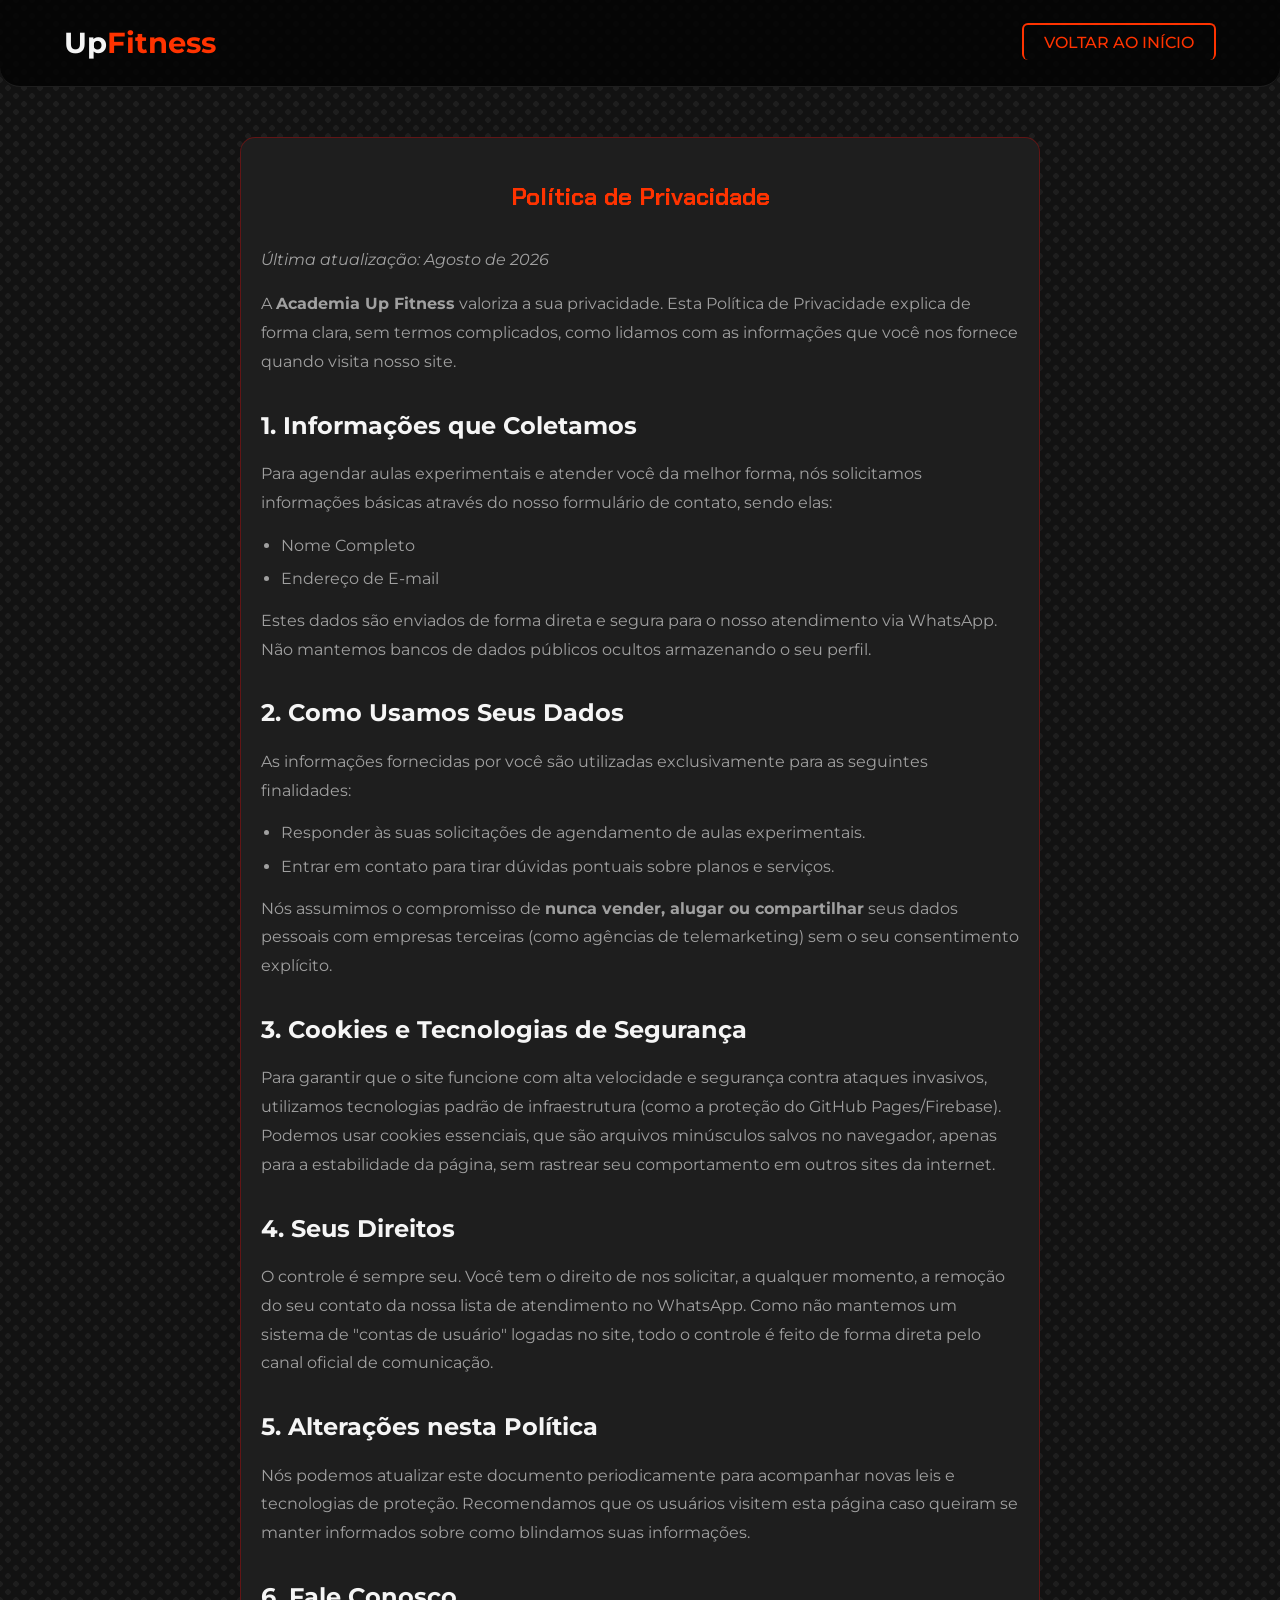
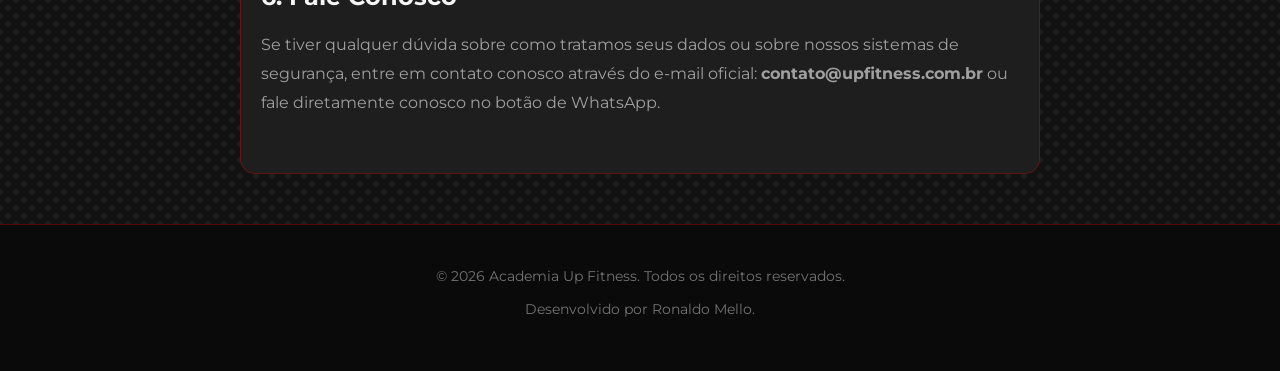
==== privacidade.html @ c6b4571e "add politica de privacidade" ====
<!DOCTYPE html>
<!-- Define o idioma do site como Português do Brasil -->
<html lang="pt-br">

<head>
    <!-- Configura a codificação de caracteres para aceitar acentos (ç, ã, é) e caracteres especiais -->
    <meta charset="UTF-8">
    
    <!-- Garante que a página se adapte perfeitamente ao tamanho da tela do celular (Responsividade) -->
    <meta name="viewport" content="width=device-width, initial-scale=1.0">
    
    <!-- Título que aparece na aba do navegador -->
    <title>Política de Privacidade | Academia UpFitness</title>

    <!-- Importa o SEU arquivo CSS principal para manter as mesmas cores, variáveis e fontes -->
    <link rel="stylesheet" href="style.css">
    
    <!-- Importa as fontes do Google (Montserrat e Chakra Petch) -->
    <link rel="preconnect" href="https://fonts.googleapis.com">
    <link rel="preconnect" href="https://fonts.gstatic.com" crossorigin>
    <link href="https://fonts.googleapis.com/css2?family=Montserrat:wght@400;500;700;900&display=swap" rel="stylesheet">
    <link href="https://fonts.googleapis.com/css2?family=Chakra+Petch:wght@400;500;600;700&display=swap" rel="stylesheet">
    <link rel="icon" type="image/png" href="./img/icon-192.png">
    <link rel="apple-touch-icon" href="./img/icon-192.png">
    <!-- Adicionamos um pequeno bloco de estilo local apenas para formatar os textos longos DESTA página, sem bagunçar o index.html -->
    <style>
        /* Centraliza a caixa de texto e limita a largura para não ficar ruim de ler em telas de computador grandes */
        .conteiner-privacidade {
            max-width: 800px;
            margin: 50px auto; /* Centraliza a caixa no meio da tela e dá uma margem no topo/fundo */
            padding: 40px 20px; /* Espaço interno para o texto não colar nas bordas (especial para celular) */
            background-color: var(--cor-card); /* Puxa a cor cinza-escura configurada no seu style.css */
            border-radius: 15px; /* Deixa as bordas da caixa arredondadas */
            border: 1px solid var(--cor-border2); /* Aplica a mesma borda suave neon que usamos nos cards de benefícios */
        }

        /* Estiliza o Título Principal (H1) da página de privacidade */
        .conteiner-privacidade h1 {
            font-family: 'Chakra Petch', sans-serif; /* Mantém a fonte futurista dos seus títulos */
            color: var(--cor-primaria); /* Aplica o vermelho neon do seu CSS */
            text-align: center; /* Centraliza o título no meio da caixa */
            margin-bottom: 30px; /* Cria um respiro antes de começar os textos */
        }

        /* Estiliza os subtítulos (H2) que dividem os assuntos das leis */
        .conteiner-privacidade h2 {
            color: var(--cor-texto); /* Usa a cor branca suave */
            margin-top: 30px; /* Dá espaço em cima, afastando do parágrafo anterior */
            margin-bottom: 15px; /* Dá espaço embaixo, afastando do próximo parágrafo */
            font-size: 1.5rem; /* Deixa o subtítulo com um tamanho agradável */
        }

        /* Estiliza os parágrafos de texto normal */
        .conteiner-privacidade p {
            color: var(--cor-texto-mutado); /* Usa o cinza claro, ótimo para leituras longas sem cansar a vista */
            margin-bottom: 15px; /* Afasta um parágrafo do outro */
            line-height: 1.8; /* Aumenta a distância entre as linhas de texto (melhora 100% a leitura) */
        }

        /* Estiliza listas com bolinhas (bullet points) */
        .conteiner-privacidade ul {
            color: var(--cor-texto-mutado); /* Mesma cor do parágrafo */
            margin-bottom: 15px; /* Espaço abaixo da lista */
            padding-left: 20px; /* Empurra os itens da lista para a direita */
            list-style-type: disc; /* Ativa a "bolinha" do lado de cada item */
        }
        
        .conteiner-privacidade ul li {
            margin-bottom: 8px; /* Espaçamento sutil entre cada bolinha da lista */
        }
    </style>
</head>

<body>

    <!-- CABEÇALHO: -->
    <header class="main-header">
        
        <!-- Logo da academia -->
        <div class="logo">
            <strong>Up<span>Fitness</span></strong>
        </div>

        <!-- Navegação:-->
        <nav class="navegation" style="position: static; transform: none; visibility: visible; opacity: 1;">
            <ul style="flex-direction: row; background: transparent; border: none;">
                <!-- O botão usa a classe btn-destaque para ficar com a borda vermelha e redireciona de volta ao site principal -->
                <li><a href="index.html" class="btn-destaque" style="border-bottom: none;">VOLTAR AO INÍCIO</a></li>
            </ul>
        </nav>

    </header>

    <!-- ÁREA PRINCIPAL DO CONTEÚDO (Onde vai o texto jurídico) -->
    <main>
        <!-- Inicia a caixa customizada que criamos ali no <style> -->
        <section class="conteiner-privacidade">
            
            <h1>Política de Privacidade</h1>
            
            <!-- Data de vigência: Transmite transparência e profissionalismo -->
            <p><em>Última atualização: Agosto de 2026</em></p>

            <!-- Introdução amigável e simples -->
            <p>A <strong>Academia Up Fitness</strong> valoriza a sua privacidade. Esta Política de Privacidade explica de forma clara, sem termos complicados, como lidamos com as informações que você nos fornece quando visita nosso site.</p>

            <!-- Seção 1: O que coletamos -->
            <h2>1. Informações que Coletamos</h2>
            <p>Para agendar aulas experimentais e atender você da melhor forma, nós solicitamos informações básicas através do nosso formulário de contato, sendo elas:</p>
            <ul>
                <li>Nome Completo</li>
                <li>Endereço de E-mail</li>
            </ul>
            <p>Estes dados são enviados de forma direta e segura para o nosso atendimento via WhatsApp. Não mantemos bancos de dados públicos ocultos armazenando o seu perfil.</p>

            <!-- Seção 2: Para que usamos -->
            <h2>2. Como Usamos Seus Dados</h2>
            <p>As informações fornecidas por você são utilizadas exclusivamente para as seguintes finalidades:</p>
            <ul>
                <li>Responder às suas solicitações de agendamento de aulas experimentais.</li>
                <li>Entrar em contato para tirar dúvidas pontuais sobre planos e serviços.</li>
            </ul>
            <p>Nós assumimos o compromisso de <strong>nunca vender, alugar ou compartilhar</strong> seus dados pessoais com empresas terceiras (como agências de telemarketing) sem o seu consentimento explícito.</p>

            <!-- Seção 3: Cookies -->
            <h2>3. Cookies e Tecnologias de Segurança</h2>
            <p>Para garantir que o site funcione com alta velocidade e segurança contra ataques invasivos, utilizamos tecnologias padrão de infraestrutura (como a proteção do GitHub Pages/Firebase). Podemos usar cookies essenciais, que são arquivos minúsculos salvos no navegador, apenas para a estabilidade da página, sem rastrear seu comportamento em outros sites da internet.</p>

            <!-- Seção 4: Direitos -->
            <h2>4. Seus Direitos</h2>
            <p>O controle é sempre seu. Você tem o direito de nos solicitar, a qualquer momento, a remoção do seu contato da nossa lista de atendimento no WhatsApp. Como não mantemos um sistema de "contas de usuário" logadas no site, todo o controle é feito de forma direta pelo canal oficial de comunicação.</p>

            <!-- Seção 5: Alterações -->
            <h2>5. Alterações nesta Política</h2>
            <p>Nós podemos atualizar este documento periodicamente para acompanhar novas leis e tecnologias de proteção. Recomendamos que os usuários visitem esta página caso queiram se manter informados sobre como blindamos suas informações.</p>

            <!-- Seção 6: Contato genérico -->
            <h2>6. Fale Conosco</h2>
            <p>Se tiver qualquer dúvida sobre como tratamos seus dados ou sobre nossos sistemas de segurança, entre em contato conosco através do e-mail oficial: <strong>contato@upfitness.com.br</strong> ou fale diretamente conosco no botão de WhatsApp.</p>

        </section>
    </main>

    <!-- RODAPÉ: -->
    <footer class="rodape">
        <p>&copy; 2026 Academia Up Fitness. Todos os direitos reservados.</p>
        <p>Desenvolvido por <span>Ronaldo Mello</span>.</p>
    </footer>

</body>
</html>
---- style.css ----
* {
    margin: 0;
    padding: 0;
    box-sizing: border-box;
}

:root {
    /* Vermelho neon */
    --cor-primaria: #ff3300;
    /* vermelho neon mais claro */
    --cor-segundaria: #e60000;
    /* Fundo principal da página */
    --cor-escura: #121212;
    /* Fundo um pouco mais claro*/
    --cor-card: #1e1e1e;
    /* Branco suave */
    --cor-texto: #f5f5f5;
    /* Cinza para textos secundários e subtítulos */
    --cor-texto-mutado: #a0a0a0;
    /* para bordas */
    --cor-border: rgba(255, 255, 255, 0.05);
    /* para bordas 2 */
    --cor-border2: rgba(255, 0, 0, 0.3);
    --fonte-principal: 'Montserrat', Roboto, Helvetica, Arial, sans-serif;
    --fonte-segundaria: 'Chakra Petch' Roboto, Helvetica, Arial, sans-serif;
}

html {
    scroll-behavior: smooth;
    scroll-padding-top: 110px;
}

body {
    font-family: var(--fonte-principal);
    background-color: var(--cor-escura);
    background-image: 
        radial-gradient(var(--cor-card) 25%, transparent 26%),
        radial-gradient(var(--cor-card) 25%, transparent 26%);
    background-size: 16px 16px;
    background-position: 0 0, 8px 8px;   
    color: var(--cor-texto);
    line-height: 1.6;
    overflow-x: hidden;
}

a {
    text-decoration: none;
}

ul {
    list-style: none;
}

.main-header {
    display: flex;
    justify-content: space-between;
    align-items: center;
    padding: 20px 5%;
    background: rgba(5, 5, 5, 0.9);
    position: sticky;
    top: 0;
    z-index: 1000;
    border-bottom: 1px solid var(--cor-card);
    border-bottom-left-radius: 20px;
    border-bottom-right-radius: 20px;
}

.logo strong {
    font-size: 1.8rem;
    color: var(--cor-texto);
}

.logo span {
    color: var(--cor-primaria);
}

.navegation ul {
    display: flex;
    gap: 30px;
    align-items: center;
}

.navegation a {
    color: var(--cor-texto);
    font-weight: 500;
}

.navegation a:hover {
    color: var(--cor-primaria);
}

.btn-destaque {
    background-color: transparent;
    border: 2px solid var(--cor-primaria);
    color: var(--cor-primaria) !important;
    padding: 8px 20px;
    border-radius: 6px;
}

.btn-destaque:hover {
    background-color: var(--cor-primaria);
    color: var(--cor-escura) !important;
}

.section-hero {
    display: flex;
    align-items: center;
    justify-content: space-between;
    padding: 80px 5%;
    min-height: 85vh;
    gap: 40px;
}

.hero-text {
    flex: 1;
}

.hero-text h1 {
    font-size: 3.5rem;
    line-height: 1.1;
    margin-bottom: 20px;
    color: var(--cor-texto);
}

.hero-text p {
    font-size: 1.2rem;
    color: var(--cor-texto-mutado);
    margin-bottom: 40px;
    max-width: 90%;
}

.btn-call {
    display: inline-block;
    background-color: var(--cor-primaria);
    color: var(--cor-escura);
    font-size: 1.1rem;
    font-weight: 800;
    padding: 15px 35px;
    border-radius: 8px;
    text-transform: uppercase;
}

.btn-call:hover {
    transform: translateY(-5px);
    box-shadow: 0 10px 20px var(--cor-border2);

}

.hero-img {
    flex: 1;
    display: flex;
    justify-content: flex-end;
}

.hero-img img {
    max-width: 100%;
    border-radius: 20px;
    box-shadow: 0 20px 40px rgba(0, 0, 0, 0.5);
    border: 1px solid var(--cor-border2);
}

.section-beneficios,
.section-planos {
    padding: 80px 5%;
    text-align: center;
}

.section-beneficios h2,
.section-estrutura h2,
.section-planos h2 {
    font-size: 2.5rem;
    color: var(--cor-texto);
    margin-bottom: 50px;
    font-family: Chakra Petch, Roboto, Helvetica, Arial, sans-serif;
}

.section-beneficios span {
    color: var(--cor-primaria);
}

.container-cards {
    display: grid;
    grid-template-columns: repeat(auto-fit, minmax(300px, 1fr));
    gap: 30px;
    max-width: 1200px;
    margin: 0 auto;
}

.card {
    background-color: var(--cor-card);
    padding: 40px 30px;
    border-radius: 15px;
    border: 1px solid var(--cor-border);
    transition: transform 0.3s ease, background-color 0.3s ease;
}

.card:hover {
    transform: translateY(-10px);
    background-color: #242424;
    border-bottom: 3px solid var(--cor-primaria);
}

.card h3 {
    font-size: 1.5rem;
    margin-bottom: 15px;
    color: var(--cor-primaria);
}

.card p {
    color: var(--cor-texto-mutado);
}

.section-estrutura {
    padding: 80px 5%;
    text-align: center;
}


.galeria-grid {
    display: grid;
    grid-template-columns: repeat(auto-fit, (300px, 1fr));
    gap: 20px;
    max-width: 1200px;
    margin: 0 auto;
}

.galeria-item {
    overflow: hidden;
    border-radius: 15px;
    border: 1px solid var(--cor-border2);
}

.galeria-item img {
    width: 100%;
    height: 300px;
    object-fit: cover;
    transition: transform 0.5s ease;
}

.galeria-item:hover img {
    transform: scale(1.1);
}

.card-plano {
    background-color: var(--cor-card);
    padding: 50px 30px;
    border-radius: 15px;
    border: 1px solid var(--cor-border);
    display: flex;
    flex-direction: column;
    transition: transform 0.3s ease;
}

.card-plano:hover {
    transform: translateY(-10px);
}

.preco {
    font-size: 3rem;
    font-weight: 800;
    color: var(--cor-primaria);
    margin: 20px 0;
}

.preco span {
    font-size: 1.2rem;
    color: var(--cor-texto-mutado);
    font-weight: normal;
}

.card-plano ul {
    margin-bottom: 40px;
    text-align: left;
    flex-grow: 1;
}

.card-plano li {
    margin-bottom: 15px;
    color: var(--cor-texto-mutado);
    border-bottom: 1px solid var(--cor-border);
    padding-bottom: 10px;
}

.card-plano.destaque {
    border: 2px solid var(--cor-primaria);
    box-shadow: 0 10px 30px var(--cor-border2);
    transform: scale(1.05);
}

.card-plano.destaque:hover {
    transform: scale(1.05) translateY(-10px);
}

.btn-plano {
    padding: 15px;
    border-radius: 8px;
    font-weight: bold;
    text-transform: uppercase;
    transition: all 0.3s ease;
    border: 1px solid var(--cor-primaria);
    color: var(--cor-primaria);
}

.btn-plano:hover {
    background-color: var(--cor-primaria);
    color: var(--cor-escura);
}

.section-faq {
    padding: 80px 5%;
    text-align: center;
}

.faq-subtitulo {
    color: var(--cor-texto-mutado);
    margin-bottom: 50px;
}

.conteiner-faq {
    max-width: 800px;
    margin: 0 auto;
    text-align: left;
}

.item-faq {
    background-color: var(--cor-card);
    border: 1px solid var(--cor-border);
    border-radius: 15px;
    margin-bottom: 15px;
}

.item-faq summary {
    padding: 20px;
    font-size: 1.1rem;
    font-weight: bold;
    color: var(--cor-texto);
    cursor: pointer;
    list-style: none;
    border-bottom: 1px solid var(--cor-border2);
    border-radius: 10px;
}

.item-faq summary::-webkit-details-marker {
    display: none;
}

.item-faq p {
    padding: 20px 20px;
    color: var(--cor-texto-mutado);
    border-bottom: 1px solid var(--cor-border2);
    border-radius: 10px;
}

.item-faq[open] p {
    animation: abrirSuave 0.4s ease-in-out;
}

@keyframes abrirSuave {
    0% {
        opacity: 0;
        transform: translateY(-10px);
    }
    100% {
        opacity: 1;
        transform: translateY(0);
    }
}

.item-faq.closing p {
    animation: fecharSuave 0.4s ease-in-out forwards;
}

@keyframes fecharSuave {
    0% {
        opacity: 1;
        transform: translateY(0);
    }
    100% {
        opacity: 0;
        transform: translateY(-10px);
    }
    
}

.banner-parallax {
    background-image: linear-gradient(rgba(18, 18, 18, 0.8), rgba(18, 18, 18, 0.8)), url('./img/imagem-de-fundo.jpg');
    background-attachment: fixed;
    background-position: center;
    background-size: cover;

    padding: 120px 5%;
    text-align: center;
    border-top: 2px solid var(--cor-primaria);
    border-bottom: 2px solid var(--cor-primaria);
}

.banner-conteudo {
    display: grid;
    place-items: center;
}

.banner-conteudo h2 {
    grid-area: 1 / 1;
    font-size: 3rem;
    color: var(--cor-texto);
    max-width: 800px;
    text-align: center;
    text-transform: uppercase;
    text-shadow: 2px 2px 10px var(--cor-primaria);
    font-family: Chakra Petch, Roboto, Helvetica, Arial, sans-serif;
    opacity: 0;
    animation: alternarTexto 28s infinite;
}

.banner-conteudo h2:nth-child(1) {
    animation-delay: 0s;
}
.banner-conteudo h2:nth-child(2) {
    animation-delay: 4s;
}
.banner-conteudo h2:nth-child(3) {
    animation-delay: 8s;
}
.banner-conteudo h2:nth-child(4) {
    animation-delay: 12s;
}
.banner-conteudo h2:nth-child(5) {
    animation-delay: 16s;
}
.banner-conteudo h2:nth-child(6) {
    animation-delay: 20s;
}
.banner-conteudo h2:nth-child(7) {
    animation-delay: 24s;
}

@keyframes alternarTexto {
    0% {
        opacity: 0;
        transform: translateY(10px);
    }
    2% {
        opacity: 1;
        transform: translateY(0);
    }
    12% {
        opacity: 1;
    }
    14% {
        opacity: 0;
        transform: translateY(-10px);
    }
    100% {opacity: 0;}
    
}

.section-matricula {
    padding: 80px 5%;
    text-align: center;
    background-color: #1a1a1a;
}

.section-matricula p {
    color: var(--cor-texto-mutado);
    margin-bottom: 40px;
}

.form-contato {
    max-width: 600px;
    margin: 0 auto;
    background-color: var(--cor-card);
    padding: 40px;
    border-radius: 15px;
    border: 1px solid var(--cor-border2);
    text-align: left;
}

.grupo-input{
    display: flex;
    flex-direction: column;
    margin-bottom: 25px;
}

.grupo-input label {
    margin-bottom: 8px;
    font-weight: bold;
    color: var(--cor-texto);
}

.grupo-input input {
    background-color: var(--cor-escura);
    border: 1px solid #333;
    color: var(--cor-texto);
    padding: 15px;
    border-radius: 8px;
    font-size: 1rem;
    font-family: var(--fonte-principal);
    transition: all 0.3s ease;
}

.grupo-input input:focus {
    outline: none;
    border-color: var(--cor-primaria);
    box-shadow: 0 0 20px var(--cor-border2);
}

.btn-enviar {
    width: 100%;
    background-color: var(--cor-primaria);
    color: var(--cor-escura);
    padding: 15px;
    font-size: 1.1rem;
    font-weight: 800;
    text-transform: uppercase;
    border: none;
    border-radius: 8px;
    cursor: pointer;
    transition: all 0.3s ease;
}

.btn-enviar:hover {
    background-color: var(--cor-segundaria) ;
}

.redes-sociais {
    display: flex;
    justify-content: center;
    gap: 25px;
    margin-bottom: 30px;
}

.redes-sociais a {
    color: var(--cor-primaria);
    font-size: 1.8rem;
    transition: color 0.3s ease, transform 0.3s ease;
    display: inline-block;
}

.redes-sociais a:hover {
    color: var(--cor-texto);
    transform: translateY(-5px) scale(1.15);
    filter: drop-shadow(0 0 10px var(--cor-border2));
}


.rodape {
    background-color: #0a0a0a;
    text-align: center;
    padding: 40px 5%;
    border-top: 1px solid var(--cor-border2);
}

.rodape p {
    color: var(--cor-texto-mutado);
    font-size: 0.9rem;
    margin-bottom: 10px;
    opacity: 0.7;
}

#btn-mobile {
    display: none;
}

@media (max-width: 768px) {
    .main-header {
        display: flex;
        justify-content: space-between;
        align-items: center;
        padding: 15px 5%;
    }

    #btn-mobile {
        display: block;
        background: none;
        border: none;
        color: var(--cor-texto);
        font-size: 2rem;
        cursor: pointer;
    }

    .navegation {
        position: absolute;
        top: 100%;
        left: 0;
        width: 100%;
    }

    .navegation ul {
        position: absolute;
        top: 0;
        width: 100%;
        background-color: var(--cor-escura);
        flex-direction: column;
        gap: 0;
        border-bottom: 2px solid var(--cor-primaria);
        transform: translateY(-20px);
        visibility: hidden;
        opacity: 0;
        transition: all 0.4s ease-in-out;
    }

    .navegation.ativa ul {
        transform: translateY(0);
        opacity: 1;
        visibility: visible;
    }

    .navegation a {
        display: block;
        text-align: center;
        padding: 20px;
        border-bottom: 1px solid var(--cor-border);
    }

    .navegation li:last-child a {
        border-bottom: none;
    }

    .btn-destaque {
        margin: 10px 20px;
    }

    .section-hero {
        flex-direction: column;
        text-align: center;
        padding: 40px 5%;
        min-height: auto;
    }
    .hero-text h1 {
        font-size: 2.2rem;
    }

    .hero-text p {
        max-width: 100%;
        margin-bottom: 30px;
    }

    .section-beneficios, .section-planos, .section-faq, .section-matricula {
        padding: 50px 5%;
    }

    .card-plano.destaque {
        transform: scale(1);
    }

    .card-plano.destaque:hover {
        transform: translateY(-5px);
    }

    .banner-conteudo h2 {
        font-size: 2rem;
    }
}
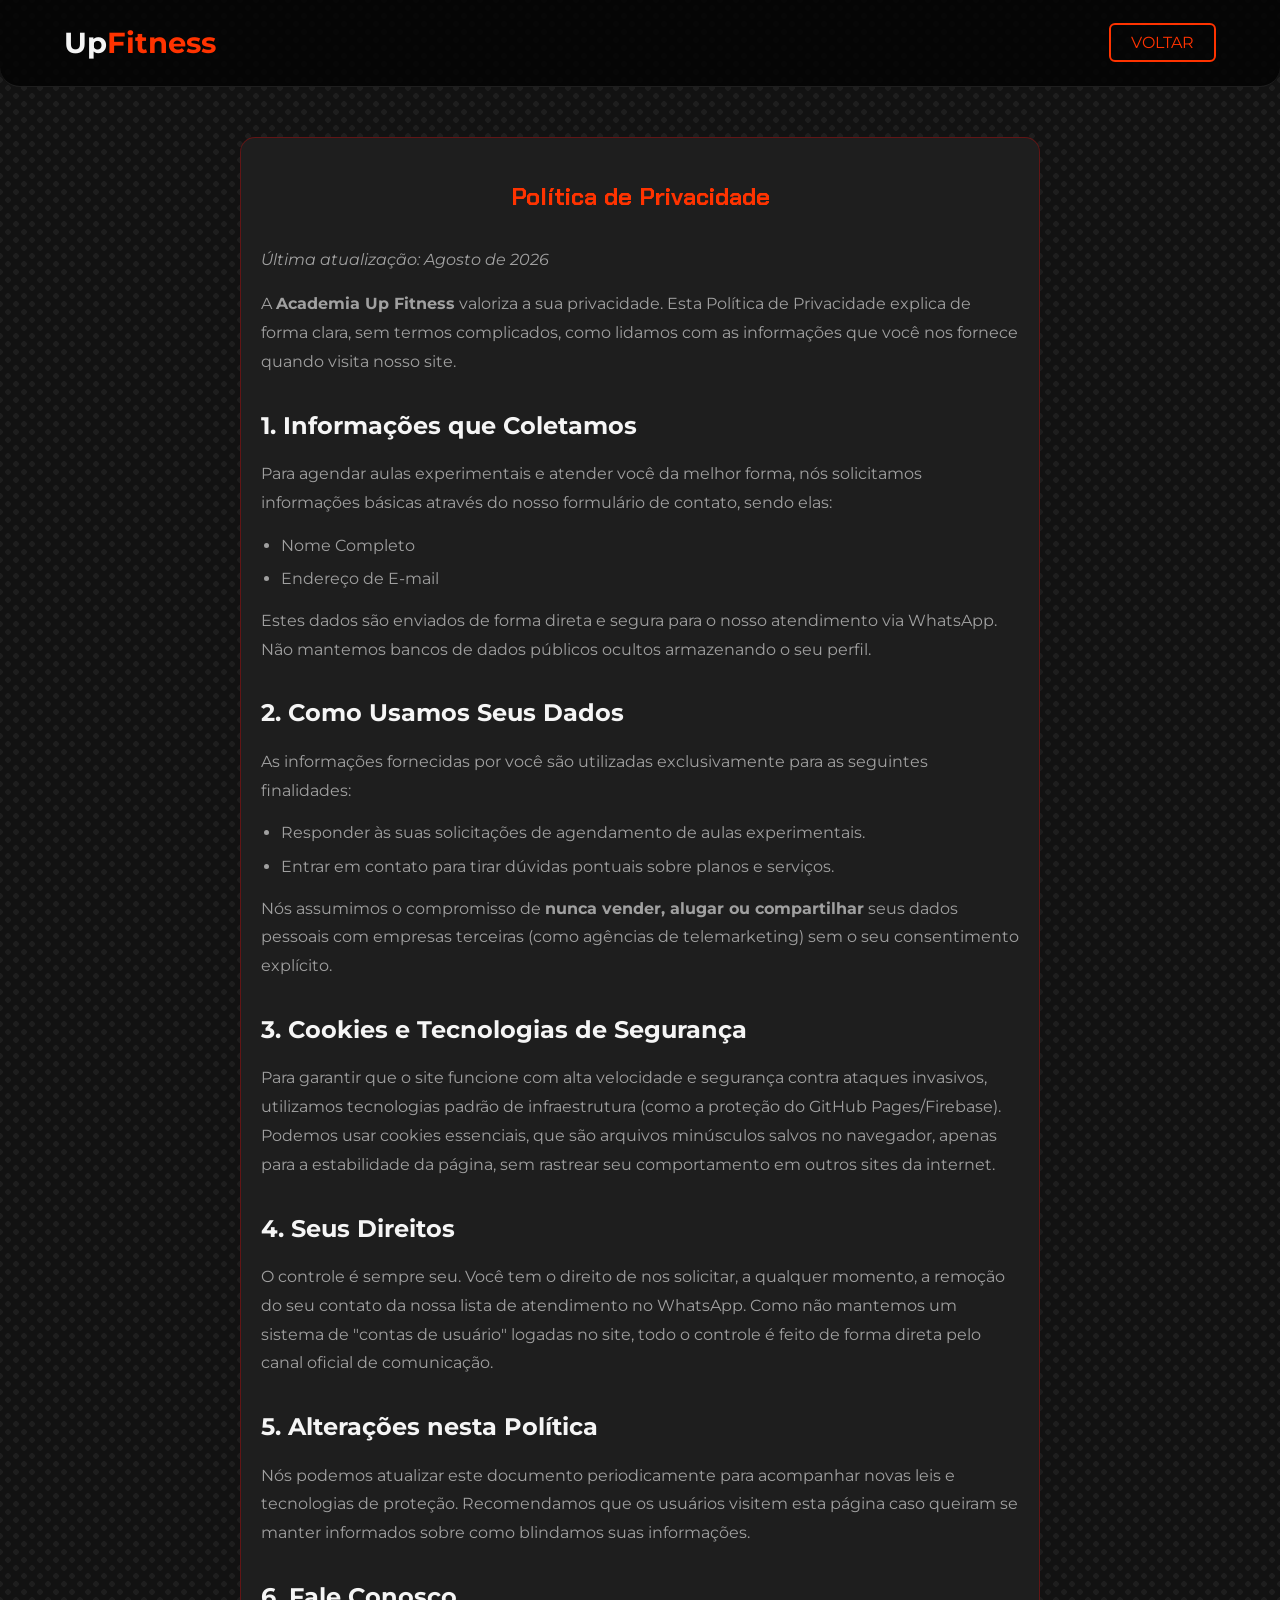
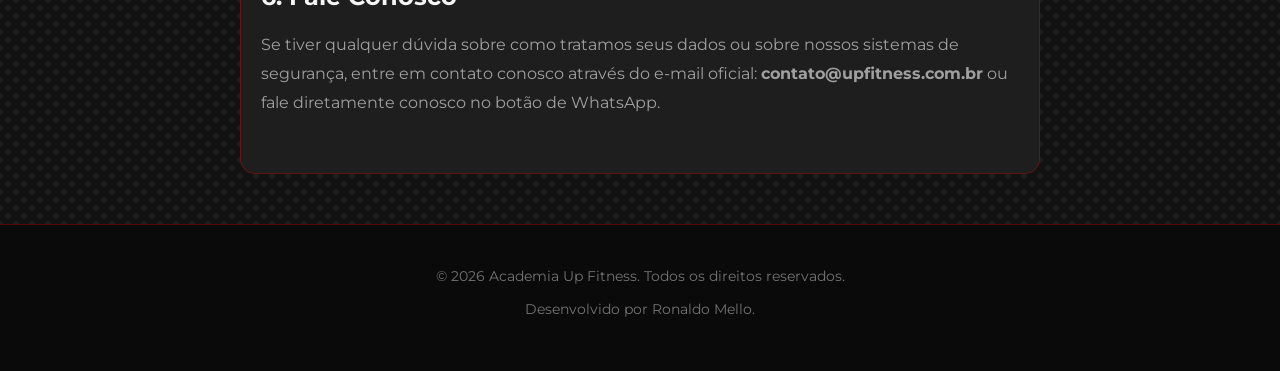
==== commit d6a64dda: "ajustes finos da pagina de privacidade" ====
--- a/privacidade.html
+++ b/privacidade.html
@@ -68,6 +68,27 @@
         .conteiner-privacidade ul li {
             margin-bottom: 8px; /* Espaçamento sutil entre cada bolinha da lista */
         }
+        
+
+        @media (max-width: 768px) {
+            .main-header {
+                flex-direction: row;
+                justify-content: space-between;
+                align-items: center;
+                gap: 10px; 
+            }
+            .btn-destaque {
+                font-size: 0.8rem;
+                white-space: nowrap;
+                padding: 6px 12px;
+            }
+
+            .logo strong {
+                font-size: 1.4rem;
+            }
+        }
+
+
     </style>
 </head>
 
@@ -82,10 +103,10 @@
         </div>
 
         <!-- Navegação:-->
-        <nav class="navegation" style="position: static; transform: none; visibility: visible; opacity: 1;">
+        <nav class="nav-privacidade">
             <ul style="flex-direction: row; background: transparent; border: none;">
                 <!-- O botão usa a classe btn-destaque para ficar com a borda vermelha e redireciona de volta ao site principal -->
-                <li><a href="index.html" class="btn-destaque" style="border-bottom: none;">VOLTAR AO INÍCIO</a></li>
+                <li><a href="index.html" class="btn-destaque">VOLTAR</a></li>
             </ul>
         </nav>
 
--- a/style.css
+++ b/style.css
@@ -102,6 +102,7 @@
     color: var(--cor-escura) !important;
 }
 
+
 .section-hero {
     display: flex;
     align-items: center;
@@ -620,6 +621,8 @@
         margin: 10px 20px;
     }
 
+    
+
     .section-hero {
         flex-direction: column;
         text-align: center;
